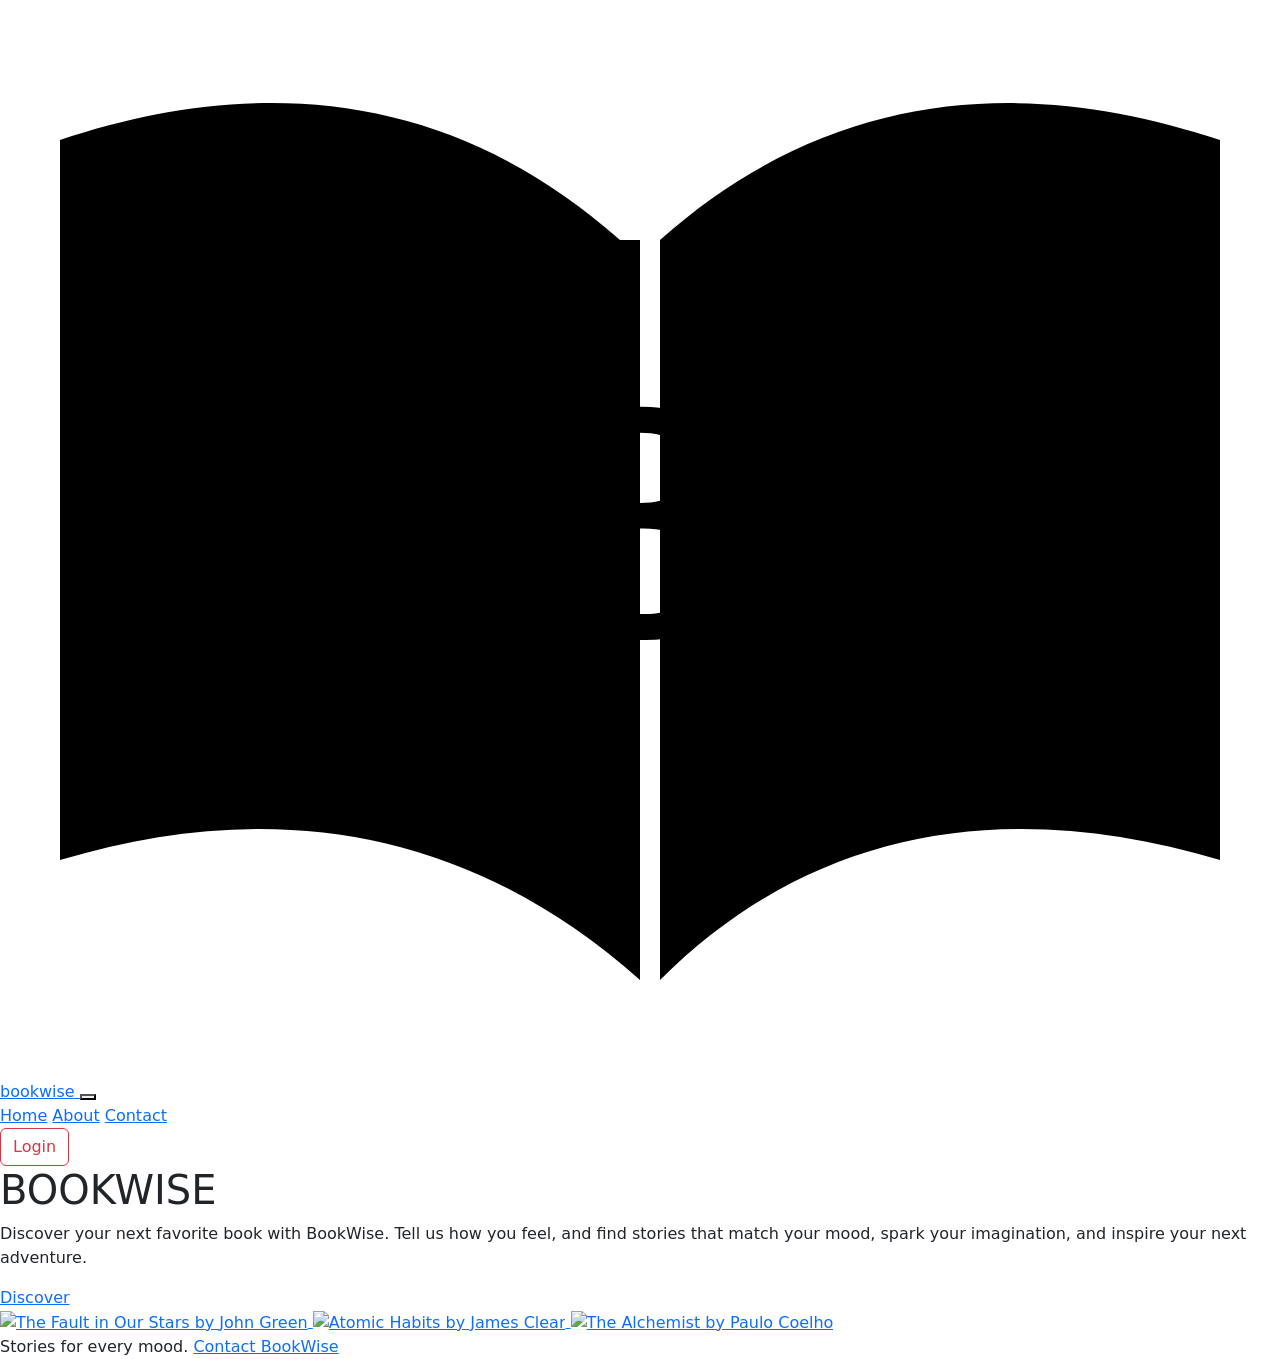
==== bookwise-landing-page/index.html @ 7f67d48a "discover page added for mood selection" ====
<!DOCTYPE html>
<html lang="en">
<head>
  <meta charset="UTF-8" />
  <meta name="viewport" content="width=device-width, initial-scale=1.0" />
  <meta name="description" content="Discover your next favorite book with BookWise." />
  <title>BookWise/Home</title>
  <link
      href="https://cdn.jsdelivr.net/npm/bootstrap@5.3.8/dist/css/bootstrap.min.css"
      rel="stylesheet">
  <link rel="preconnect" href="https://fonts.googleapis.com">
  <link rel="preconnect" href="https://fonts.gstatic.com" crossorigin>
  <link href="https://fonts.googleapis.com/css2?family=DM+Sans:wght@400;500;600;700&family=Playfair+Display:wght@700;800;900&display=swap" rel="stylesheet">
  <link rel="stylesheet" href="style.css" />
  <link rel="icon" type="image/png" href="assests/favicon.png">
  
</head>
<body>
  <main class="landing-page" id="home">
    <div class="corner-shape corner-shape--top" aria-hidden="true"></div>
    <div class="corner-shape corner-shape--bottom" aria-hidden="true"></div>

    <header class="site-header">
      <a class="brand" href="#home" aria-label="BookWise home">
        <svg class="brand-icon" viewBox="0 0 64 54" role="img" aria-label="Open book logo">
          <path d="M31 12C22 4 12 4 3 7v36c10-3 20-2 29 6V12Z"/>
          <path d="M33 12c9-8 19-8 28-5v36c-10-3-20-2-28 6V12Z"/>
          <path d="M7 13v25M57 13v25M32 13v36"/>
          <path d="M15 16c4 0 8 1 11 3M15 23c4 0 8 1 11 3M40 19c3-2 7-3 11-3M40 26c3-2 7-3 11-3"/>
          <text x="32" y="32" text-anchor="middle">B</text>
        </svg>
        <span>bookwise</span>
      </a>

      <button class="menu-toggle" aria-label="Toggle navigation" aria-expanded="false">
        <span></span><span></span><span></span>
      </button>

      <nav class="main-nav" aria-label="Main navigation">
        <a href="#home" id="home">Home</a>
        <a href="about.html" id="about">About</a>
        <a href="#contact" id="contact">Contact</a>
      </nav>
      <button type="button" class="btn btn-outline-danger" id="loginButton" onclick="window.location.href='login.html'">Login</button>
    </header>

    <section class="hero" id="about">
      <div class="hero-copy">
        <h1>BOOKWISE</h1>
        <p>
          Discover your next favorite book with BookWise. Tell us how
          you feel, and find stories that match your mood, spark your
          imagination, and inspire your next adventure.
        </p>
        <a class="discover-button" href="mood.html">Discover</a>
      </div>

      <div class="book-gallery" id="discover" aria-label="Featured books">
        <a class="book-card book-card--fault" href="#discover" aria-label="Explore The Fault in Our Stars">
          <img src="assests/drama.jpg"
               alt="The Fault in Our Stars by John Green"
               onerror="this.onerror=null;this.src='https://placehold.co/220x340/24a4d1/ffffff?text=The+Fault+in+Our+Stars';">
        </a>
        <a class="book-card book-card--atomic" href="#discover" aria-label="Explore Atomic Habits">
          <img src="assests/academics.jpg"
               alt="Atomic Habits by James Clear"
               onerror="this.onerror=null;this.src='https://placehold.co/220x340/f8f2df/3c3326?text=Atomic+Habits';">
        </a>
        <a class="book-card book-card--alchemist" href="#discover" aria-label="Explore The Alchemist">
          <img src="assests/life.jpg"
               alt="The Alchemist by Paulo Coelho"
               onerror="this.onerror=null;this.src='https://placehold.co/220x340/e84b20/fff3c8?text=The+Alchemist';">
        </a>
      </div>
    </section>

    <footer class="site-footer" id="contact">
      <span>Stories for every mood.</span>
      <a href="mailto:hello@bookwise.example">Contact BookWise</a>
    </footer>
  </main>
  <script src="script.js"></script>
  <script src="https://cdn.jsdelivr.net/npm/bootstrap@5.3.8/dist/js/bootstrap.bundle.min.js"></script>
</body>
</html>
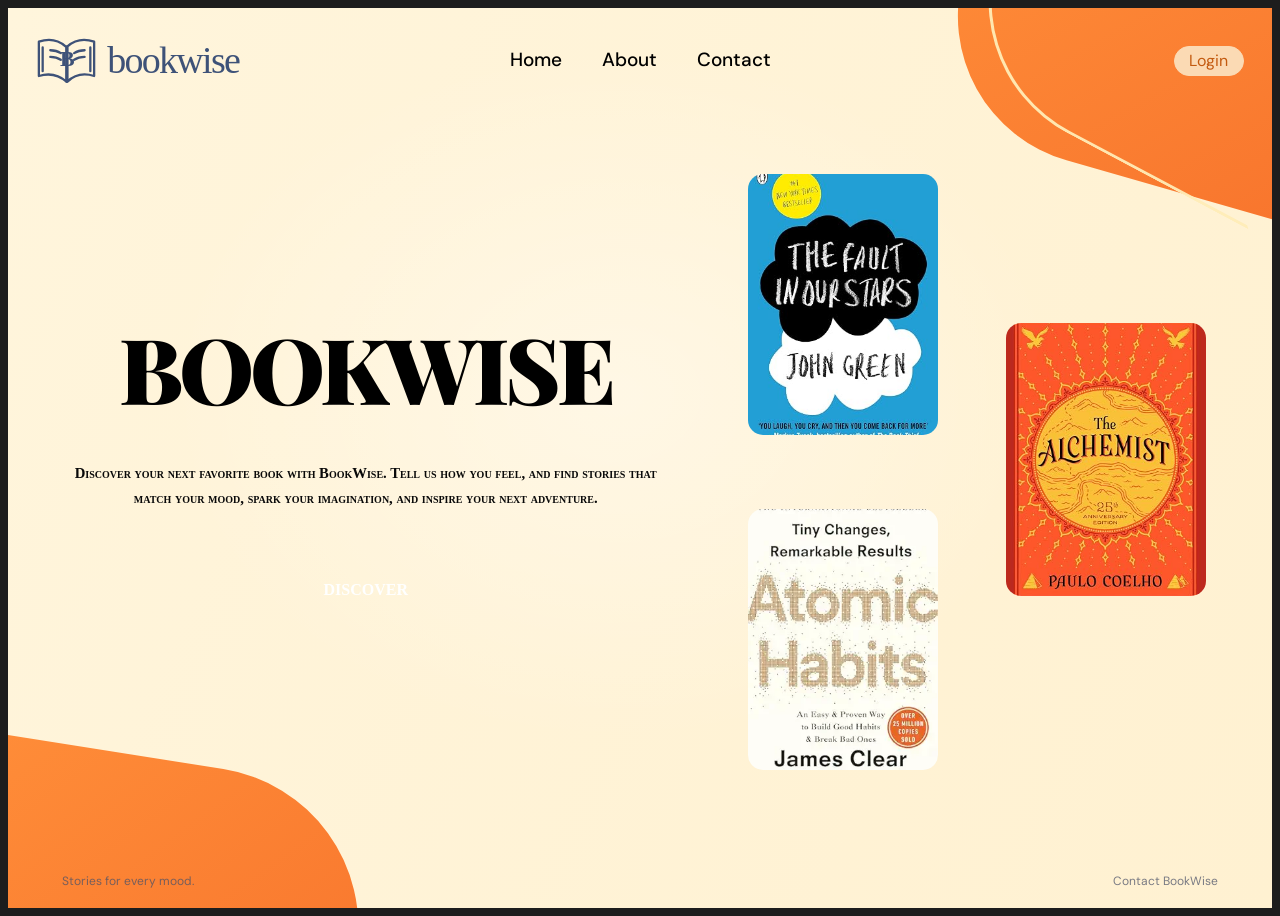
==== commit 59d2002c: "Merge branch 'main' of https://github.com/sanjay-devz/DevFoundry-Projects file added to repo" ====
--- a/bookwise-landing-page/index.html
+++ b/bookwise-landing-page/index.html
@@ -52,8 +52,8 @@
           you feel, and find stories that match your mood, spark your
           imagination, and inspire your next adventure.
         </p>
-        <a class="discover-button" href="mood.html">Discover</a>
-      </div>
+        <a class="discover-button" href="#discover">Discover</a>
+      </div> 
 
       <div class="book-gallery" id="discover" aria-label="Featured books">
         <a class="book-card book-card--fault" href="#discover" aria-label="Explore The Fault in Our Stars">
--- a/bookwise-landing-page/style.css
+++ b/bookwise-landing-page/style.css
@@ -0,0 +1,748 @@
+<<<<<<< HEAD
+:root {
+  --cream: #fff4d8;
+  --cream-deep: #ffedc8;
+  --navy: #4b5268;
+  --orange: #fa8d3e;
+  --orange-light: #ffb45d;
+  --frame: #ffddb2;
+  --white: #fffaf0;
+}
+
+* { box-sizing: border-box; }
+html { scroll-behavior: smooth; }
+body {
+  margin: 0;
+  min-width: 320px;
+  background: #1d1d1d;
+  color: var(--navy);
+  font-family: "DM Sans", Arial, sans-serif;
+}
+button, a { -webkit-tap-highlight-color: transparent; }
+a { color: inherit; }
+
+.landing-page {
+  position: relative;
+  isolation: isolate;
+  display: flex;
+  flex-direction: column;
+  min-height: min(100vh, 1000px);
+  min-height: 100svh;
+  margin: 8px;
+  overflow: hidden;
+  background:
+    radial-gradient(ellipse at 48% 43%, rgba(255,255,255,.36), transparent 48%),
+    linear-gradient(115deg, #fff5dc 0%, #fff1d1 100%);
+}
+
+.site-header {
+  position: relative;
+  z-index: 5;
+  display: flex;
+  grid-template-columns: 1fr auto 1fr;
+  align-items: center;
+  gap: 24px;
+  min-height: 104px;
+  padding: 24px clamp(20px, 2.2vw, 34px);
+  justify-content: space-between;
+}
+.brand {
+  display: inline-flex;
+  align-items: center;
+  gap: 10px;
+  width: fit-content;
+  color: #3e5278;
+  text-decoration: none;
+  font-family: Georgia, serif;
+  font-size: clamp(27px, 3vw, 38px);
+  letter-spacing: -1.7px;
+}
+.brand-icon {
+  width: clamp(43px, 5vw, 61px);
+  height: auto;
+  fill: none;
+  stroke: currentColor;
+  stroke-width: 2.4;
+  stroke-linecap: round;
+  stroke-linejoin: round;
+}
+.brand-icon text {
+  fill: currentColor;
+  stroke: none;
+  font-family: Georgia, serif;
+  font-size: 23px;
+  font-weight: 700;
+}
+.main-nav {
+  display: flex;
+  align-items: center;
+  justify-content: center;
+  gap: 40px;
+  position: absolute;
+  left: 50%;
+  transform: translateX(-50%);
+  display: flex;
+}
+.main-nav a {
+  text-decoration: none;
+  font-size: 19px;
+  font-weight: 500;
+  transition: color .2s ease;
+  justify-content: center;
+}
+.main-nav a:hover { color: #f17e30; }
+#loginButton {
+  width: 100px;
+  min-width: 100px;
+  max-width: 100px;
+  justify-self: end;
+  flex-shrink: 0;
+  box-sizing: border-box;
+  color: #202A24;
+  opacity: 80%;
+  border-color:#202A24;
+  opacity: 80%;
+  background-color: #B65107;
+}
+#loginButton:hover{
+  color: #B65107;
+  background-color: #FCF1D5;
+  border-color: #FCF1D5;
+}
+
+.menu-toggle { display: none; }
+
+.hero {
+  position: relative;
+  z-index: 1;
+  display: grid;
+  grid-template-columns: minmax(0, 1.1fr) minmax(420px, .9fr);
+  align-items: center;
+  flex: 1;
+  gap: clamp(24px, 4vw, 65px);
+  width: 100%;
+  max-width: 1600px;
+  margin: 0 auto;
+  padding: 25px clamp(24px, 4.2vw, 62px) 54px;
+}
+.hero-copy {
+  position: relative;
+  z-index: 2;
+  text-align: center;
+  transform: translateY(-5px);
+}
+.hero-copy h1 {
+  margin: 0 0 45px;
+  color: var(--navy);
+  font-family: "Playfair Display", Georgia, serif;
+  font-size: clamp(58px, 7.1vw, 100px);
+  font-weight: 900;
+  letter-spacing: -4px;
+  line-height: 1.05;
+  text-decoration-thickness: 3px;
+  text-underline-offset: 2px;
+  white-space: nowrap;
+}
+.hero-copy p {
+  max-width: 620px;
+  margin: 0 auto 55px;
+  color: #090909;
+  font-family: Georgia, serif;
+  font-size: clamp(13px, 1.15vw, 16px);
+  font-variant: small-caps;
+  font-weight: 700;
+  line-height: 1.7;
+  text-align: center;
+}
+.discover-button {
+  display: inline-flex;
+  align-items: center;
+  justify-content: center;
+  min-width: 159px;
+  min-height: 46px;
+  padding: 12px 27px;
+  border-radius: 10px;
+  background: var(--orange);
+  color: white;
+  font-family: Georgia, serif;
+  font-size: 16px;
+  font-weight: 700;
+  text-decoration: none;
+  text-transform: uppercase;
+  transition: background .2s ease, transform .2s ease;
+}
+.discover-button:hover { background: #ed792d; transform: translateY(-2px); }
+
+.book-gallery {
+  position: relative;
+  width: 100%;
+  max-width: 500px;
+  height: clamp(490px, 54vw, 620px);
+  justify-self: center;
+}
+.book-card {
+  position: absolute;
+  display: flex;
+  align-items: center;
+  justify-content: center;
+  padding: 12px;
+  overflow: hidden;
+  border-radius: 20px;
+  background: var(--frame);
+  transition: transform .25s ease, box-shadow .25s ease;
+}
+.book-card:hover {
+  z-index: 4;
+  transform: translateY(-5px) rotate(0deg) scale(1.025);
+  box-shadow: 0 16px 35px rgba(112, 75, 34, .15);
+}
+.book-card img {
+  display: block;
+  width: 100%;
+  height: 100%;
+  border-radius: 15px;
+  object-fit: cover;
+  background: #f7e6c8;
+}
+.book-card--fault {
+  top: 0;
+  left: 3%;
+  width: 43%;
+  height: 46%;
+}
+.book-card--atomic {
+  bottom: 0;
+  left: 3%;
+  width: 43%;
+  height: 46%;
+}
+.book-card--alchemist {
+  top: 24%;
+  right: 0;
+  width: 45%;
+  height: 48%;
+}
+
+.corner-shape {
+  position: absolute;
+  z-index: 0;
+  pointer-events: none;
+  background: linear-gradient(135deg, #ff8e39, #f8752d);
+}
+.corner-shape--top {
+  top: -100px;
+  right: -70px;
+  width: 390px;
+  height: 270px;
+  border-radius: 0 0 0 150px;
+  transform: rotate(16deg);
+}
+.corner-shape--top::after,
+.corner-shape--bottom::after {
+  position: absolute;
+  content: "";
+  inset: 18px;
+  border: 3px solid rgba(255, 237, 184, .95);
+  border-right-color: transparent;
+  border-top-color: transparent;
+  border-radius: inherit;
+}
+.corner-shape--top::after { transform: rotate(12deg); }
+.corner-shape--bottom {
+  bottom: -120px;
+  left: -85px;
+  width: 440px;
+  height: 270px;
+  border-radius: 0 160px 0 0;
+  transform: rotate(9deg);
+}
+.corner-shape--bottom::after { transform: rotate(0deg); }
+
+.site-footer {
+  position: relative;
+  z-index: 2;
+  display: flex;
+  justify-content: space-between;
+  gap: 16px;
+  padding: 12px clamp(24px, 4.2vw, 62px) 18px;
+  color: rgba(75, 82, 104, .75);
+  font-size: 12px;
+}
+.site-footer a { text-decoration: none; }
+.site-footer a:hover { text-decoration: underline; }
+
+@media (min-width: 1500px) {
+  .hero { grid-template-columns: 1.1fr .9fr; }
+  .book-gallery { max-width: 560px; }
+}
+@media (max-width: 900px) {
+  .site-header { grid-template-columns: 1fr auto auto; min-height: 88px; }
+  .main-nav { gap: 22px; }
+  .main-nav a { font-size: 16px; }
+  #loginButton { min-width: auto; padding: 10px 18px; }
+  .hero { grid-template-columns: 1fr 1fr; gap: 20px; padding-inline: 25px; }
+  .hero-copy h1 { font-size: clamp(48px, 7vw, 68px); letter-spacing: -2px; margin-bottom: 28px; }
+  .hero-copy p { margin-bottom: 32px; }
+  .book-gallery { height: 470px; }
+  .book-card { padding: 8px; border-radius: 15px; }
+}
+@media (max-width: 640px) {
+  .landing-page { margin: 0; min-height: 100svh; }
+  .site-header {
+    display: flex;
+    justify-content: space-between;
+    gap: 12px;
+    min-height: 78px;
+    padding: 15px 18px;
+  }
+  .brand { font-size: 29px; }
+  .brand-icon { width: 44px; }
+  .menu-toggle {
+    display: flex;
+    flex-direction: column;
+    justify-content: center;
+    gap: 5px;
+    order: 3;
+    width: 38px;
+    height: 38px;
+    padding: 8px;
+    border: 1px solid rgba(75,82,104,.2);
+    border-radius: 9px;
+    background: rgba(255,255,255,.55);
+    cursor: pointer;
+  }
+  .menu-toggle span { height: 2px; width: 100%; background: var(--navy); }
+  .main-nav {
+    position: absolute;
+    top: 70px;
+    right: 16px;
+    display: none;
+    flex-direction: column;
+    align-items: stretch;
+    gap: 0;
+    min-width: 155px;
+    padding: 8px;
+    border: 1px solid rgba(75,82,104,.12);
+    border-radius: 12px;
+    background: #fff8e8;
+    box-shadow: 0 12px 28px rgba(70, 51, 26, .12);
+  }
+  .main-nav.is-open { display: flex; }
+  .main-nav a { padding: 11px 12px; border-radius: 7px; }
+  .main-nav a:hover { background: #ffebcb; }
+  #loginButton {
+  width: 80px;
+  min-width: 80px;
+  max-width: 80px;
+  order: 2;
+  padding: 8px 10px;
+  font-size: 14px;
+  border-radius: 10px;
+}
+  .hero-copy { width: 100%; transform: none; }
+  .hero-copy h1 {
+    margin-bottom: 26px;
+    font-size: clamp(46px, 13vw, 68px);
+    letter-spacing: -2px;
+  }
+  .hero-copy p { max-width: 470px; margin-bottom: 26px; font-size: 13px; line-height: 1.8; }
+  .discover-button { min-height: 44px; }
+  .book-gallery {
+    width: min(100%, 400px);
+    height: 440px;
+    margin: 0 auto;
+  }
+  .book-card--fault, .book-card--atomic { width: 43%; }
+  .book-card--alchemist { width: 45%; }
+  .corner-shape--top { right: -205px; opacity: .95; }
+  .corner-shape--bottom { left: -235px; }
+  .site-footer { padding: 12px 22px 18px; font-size: 11px; }
+}
+@media (prefers-reduced-motion: reduce) {
+  *, *::before, *::after { scroll-behavior: auto !important; transition: none !important; }
+}
+
+  
+=======
+:root {
+  --cream: #fff4d8;
+  --cream-deep: #ffedc8;
+  --navy: #4b5268;
+  --orange: #fa8d3e;
+  --orange-light: #ffb45d;
+  --frame: #ffddb2;
+  --white: #fffaf0;
+}
+
+* { box-sizing: border-box; }
+html { scroll-behavior: smooth; }
+body {
+  margin: 0;
+  min-width: 320px;
+  background: #1d1d1d;
+  color: var(--navy);
+  font-family: "DM Sans", Arial, sans-serif;
+}
+button, a { -webkit-tap-highlight-color: transparent; }
+a { color: inherit; }
+
+.landing-page {
+  position: relative;
+  isolation: isolate;
+  display: flex;
+  flex-direction: column;
+  min-height: min(100vh, 1000px);
+  min-height: 100svh;
+  margin: 8px;
+  overflow: hidden;
+  background:
+    radial-gradient(ellipse at 48% 43%, rgba(255,255,255,.36), transparent 48%),
+    linear-gradient(115deg, #fff5dc 0%, #fff1d1 100%);
+}
+
+.site-header {
+  position: relative;
+  z-index: 5;
+  display: flex;
+  grid-template-columns: 1fr auto 1fr;
+  align-items: center;
+  gap: 24px;
+  min-height: 104px;
+  padding: 24px clamp(20px, 2.2vw, 34px);
+  justify-content: space-between;
+}
+.brand {
+  display: inline-flex;
+  align-items: center;
+  gap: 10px;
+  width: fit-content;
+  color: #3e5278;
+  text-decoration: none;
+  font-family: Georgia, serif;
+  font-size: clamp(27px, 3vw, 38px);
+  letter-spacing: -1.7px;
+}
+.brand-icon {
+  width: clamp(43px, 5vw, 61px);
+  height: auto;
+  fill: none;
+  stroke: currentColor;
+  stroke-width: 2.4;
+  stroke-linecap: round;
+  stroke-linejoin: round;
+}
+.brand-icon text {
+  fill: currentColor;
+  stroke: none;
+  font-family: Georgia, serif;
+  font-size: 23px;
+  font-weight: 700;
+}
+.main-nav {
+  display: flex;
+  align-items: center;
+  justify-content: center;
+  gap: 40px;
+  position: absolute;
+  left: 50%;
+  transform: translateX(-50%);
+  display: flex;
+}
+.main-nav a {
+  text-decoration: none;
+  font-size: 19px;
+  font-weight: 500;
+  transition: color .2s ease;
+  justify-content: center;
+}
+.main-nav a:hover { 
+  color: #f17e30; 
+  text-decoration: underline ;
+  transition: 0.2s;}
+#loginButton {
+  width: 70px;
+  min-width: 70px;
+  max-width: 70px;
+  justify-self: end;
+  flex-shrink: 0;
+  box-sizing: border-box;
+  color: #B65107;
+  opacity: 80%;
+  border-color:#FCF1D5;
+  opacity: 80%;
+  background-color:#FCF1D5;
+  display: flex;
+  font-size: 16px;
+  text-align: center;
+  height: 30px;
+  justify-content: center;
+  align-items: center;
+  border-radius: 30px;
+  
+}
+#loginButton:hover{
+  color: #FCF1D5;
+  background-color: #B65107;
+  border-color: #B65107;
+  transform: translateY(-2px);
+  transition: background 0.2s ease;
+  text-align: center;
+  
+}
+
+
+
+.menu-toggle { display: none; }
+
+.hero {
+  position: relative;
+  z-index: 1;
+  display: grid;
+  grid-template-columns: minmax(0, 1.1fr) minmax(420px, .9fr);
+  align-items: center;
+  flex: 1;
+  gap: clamp(24px, 4vw, 65px);
+  width: 100%;
+  max-width: 1600px;
+  margin: 0 auto;
+  padding: 25px clamp(24px, 4.2vw, 62px) 54px;
+}
+.hero-copy {
+  position: relative;
+  z-index: 2;
+  text-align: center;
+  transform: translateY(-5px);
+}
+.hero-copy h1 {
+  margin: 0 0 45px;
+  color: var(--navy);
+  font-family: "Playfair Display", Georgia, serif;
+  font-size: clamp(58px, 7.1vw, 100px);
+  font-weight: 900;
+  letter-spacing: -4px;
+  line-height: 1.05;
+  text-decoration-thickness: 3px;
+  text-underline-offset: 2px;
+  white-space: nowrap;
+}
+.hero-copy p {
+  max-width: 620px;
+  margin: 0 auto 55px;
+  color: #090909;
+  font-family: Georgia, serif;
+  font-size: clamp(13px, 1.15vw, 16px);
+  font-variant: small-caps;
+  font-weight: 700;
+  line-height: 1.7;
+  text-align: center;
+}
+.discover-button {
+  display: inline-flex;
+  align-items: center;
+  justify-content: center;
+  min-width: 159px;
+  min-height: 46px;
+  padding: 12px 27px;
+  border-radius: 10px;
+  background: var(--orange);
+  color: white;
+  font-family: Georgia, serif;
+  font-size: 16px;
+  font-weight: 700;
+  text-decoration: none;
+  text-transform: uppercase;
+  transition: background .2s ease, transform .2s ease;
+}
+.discover-button:hover { background: #ed792d; transform: translateY(-2px); }
+
+.book-gallery {
+  position: relative;
+  width: 100%;
+  max-width: 500px;
+  height: clamp(490px, 54vw, 620px);
+  justify-self: center;
+}
+.book-card {
+  position: absolute;
+  display: flex;
+  align-items: center;
+  justify-content: center;
+  padding: 12px;
+  overflow: hidden;
+  border-radius: 20px;
+  background: var(--frame);
+  transition: transform .25s ease, box-shadow .25s ease;
+}
+.book-card:hover {
+  z-index: 4;
+  transform: translateY(-5px) rotate(0deg) scale(1.025);
+  box-shadow: 0 16px 35px rgba(112, 75, 34, .15);
+}
+.book-card img {
+  display: block;
+  width: 100%;
+  height: 100%;
+  border-radius: 15px;
+  object-fit: cover;
+  background: #f7e6c8;
+}
+.book-card--fault {
+  top: 0;
+  left: 3%;
+  width: 43%;
+  height: 46%;
+}
+.book-card--atomic {
+  bottom: 0;
+  left: 3%;
+  width: 43%;
+  height: 46%;
+}
+.book-card--alchemist {
+  top: 24%;
+  right: 0;
+  width: 45%;
+  height: 48%;
+}
+
+.corner-shape {
+  position: absolute;
+  z-index: 0;
+  pointer-events: none;
+  background: linear-gradient(135deg, #ff8e39, #f8752d);
+}
+.corner-shape--top {
+  top: -100px;
+  right: -70px;
+  width: 390px;
+  height: 270px;
+  border-radius: 0 0 0 150px;
+  transform: rotate(16deg);
+}
+.corner-shape--top::after,
+.corner-shape--bottom::after {
+  position: absolute;
+  content: "";
+  inset: 18px;
+  border: 3px solid rgba(255, 237, 184, .95);
+  border-right-color: transparent;
+  border-top-color: transparent;
+  border-radius: inherit;
+}
+.corner-shape--top::after { transform: rotate(12deg); }
+.corner-shape--bottom {
+  bottom: -120px;
+  left: -85px;
+  width: 440px;
+  height: 270px;
+  border-radius: 0 160px 0 0;
+  transform: rotate(9deg);
+}
+.corner-shape--bottom::after { transform: rotate(0deg); }
+
+.site-footer {
+  position: relative;
+  z-index: 2;
+  display: flex;
+  justify-content: space-between;
+  gap: 16px;
+  padding: 12px clamp(24px, 4.2vw, 62px) 18px;
+  color: rgba(75, 82, 104, .75);
+  font-size: 12px;
+}
+.site-footer a { text-decoration: none; }
+.site-footer a:hover { text-decoration: underline; }
+
+@media (min-width: 1500px) {
+  .hero { grid-template-columns: 1.1fr .9fr; }
+  .book-gallery { max-width: 560px; }
+}
+@media (max-width: 900px) {
+  .site-header { grid-template-columns: 1fr auto auto; min-height: 88px; }
+  .main-nav { gap: 22px; }
+  .main-nav a { font-size: 16px; }
+  #loginButton { min-width: auto; padding: 10px 10px;}
+  .hero { grid-template-columns: 1fr 1fr; gap: 20px; padding-inline: 25px; }
+  .hero-copy h1 { font-size: clamp(48px, 7vw, 68px); letter-spacing: -2px; margin-bottom: 28px; }
+  .hero-copy p { margin-bottom: 32px; }
+  .book-gallery { height: 470px; }
+  .book-card { padding: 8px; border-radius: 15px; }
+}
+@media (max-width: 640px) {
+  .landing-page { margin: 0; min-height: 100svh; }
+  .site-header {
+    display: flex;
+    justify-content: space-between;
+    gap: 12px;
+    min-height: 78px;
+    padding: 15px 18px;
+  }
+  .brand { font-size: 29px; }
+  .brand-icon { width: 44px; }
+  .menu-toggle {
+    display: flex;
+    flex-direction: column;
+    justify-content: center;
+    gap: 5px;
+    order: 3;
+    width: 38px;
+    height: 38px;
+    padding: 8px;
+    border: 1px solid rgba(75,82,104,.2);
+    border-radius: 9px;
+    background: rgba(255,255,255,.55);
+    cursor: pointer;
+  }
+  .menu-toggle span { height: 2px; width: 100%; background: var(--navy); }
+  .main-nav {
+    position: absolute;
+    top: 70px;
+    right: 16px;
+    display: none;
+    flex-direction: column;
+    align-items: stretch;
+    gap: 0;
+    min-width: 155px;
+    padding: 8px;
+    border: 1px solid rgba(75,82,104,.12);
+    border-radius: 12px;
+    background: #fff8e8;
+    box-shadow: 0 12px 28px rgba(70, 51, 26, .12);
+  }
+  .main-nav.is-open { display: flex; }
+  .main-nav a { padding: 11px 12px; border-radius: 7px; }
+  .main-nav a:hover { background: #ffebcb; }
+  #loginButton {
+  width: 80px;
+  min-width: 80px;
+  max-width: 80px;
+  order: 2;
+  padding: 8px 10px;
+  font-size: 14px;
+  border-radius: 10px;
+}
+  .hero-copy { width: 100%; transform: none; }
+  .hero-copy h1 {
+    margin-bottom: 26px;
+    font-size: clamp(46px, 13vw, 68px);
+    letter-spacing: -2px;
+  }
+  .hero-copy p { max-width: 470px; margin-bottom: 26px; font-size: 13px; line-height: 1.8; }
+  .discover-button { min-height: 44px; }
+  .book-gallery {
+    width: min(100%, 400px);
+    height: 440px;
+    margin: 0 auto;
+  }
+  .book-card--fault, .book-card--atomic { width: 43%; }
+  .book-card--alchemist { width: 45%; }
+  .corner-shape--top { right: -205px; opacity: .95; }
+  .corner-shape--bottom { left: -235px; }
+  .site-footer { padding: 12px 22px 18px; font-size: 11px; }
+}
+@media (prefers-reduced-motion: reduce) {
+  *, *::before, *::after { scroll-behavior: auto !important; transition: none !important; }
+}
+
+  
+>>>>>>> 491b8213875ff46e2e01fdd8582a05e3d11854cb
